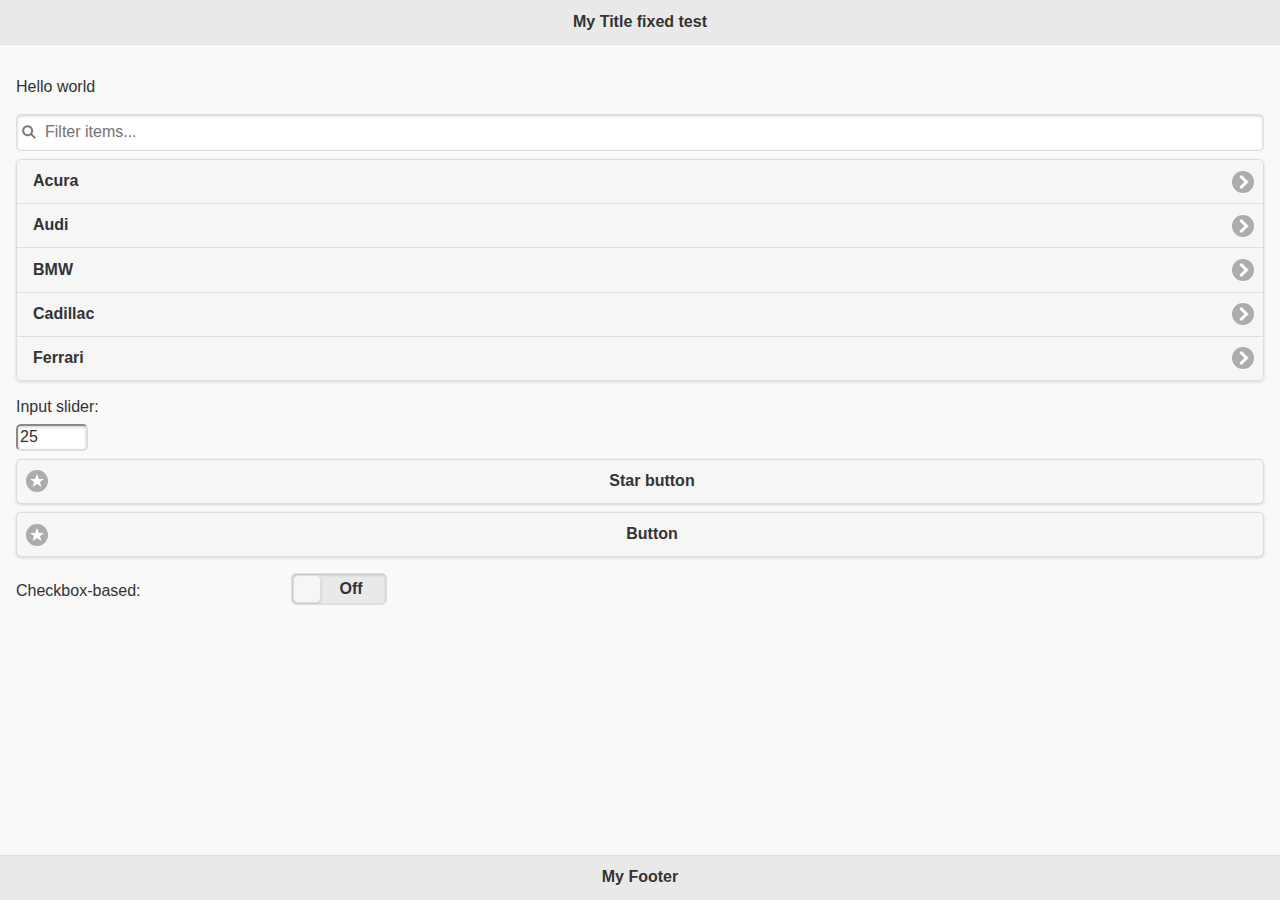
==== public_html/index.html @ 26bc1166 "Merge origin/master" ====
<!DOCTYPE html>
<!--
To change this license header, choose License Headers in Project Properties.
To change this template file, choose Tools | Templates
and open the template in the editor.
-->
<html>
<head>
    <title>My Page</title>
    <meta name="viewport" content="width=device-width, initial-scale=1">
    <link rel="stylesheet" href="css/jquery.mobile-1.4.5.min.css">
    <script src="js/jquery-1.11.3.min.js"></script>
    <script src="js/jquery.mobile-1.4.5.min.js"></script>
    <script type="text/javascript" src="js/jquery-ui.min.js"></script>
</head>
<body>  
    <div data-role="page">
 
        <div data-role="header" id="title" data-position="fixed">
            <h1>My Title fixed test</h1>
        </div><!-- /header -->
 
        <div role="main" class="ui-content">
            <p>Hello world</p>
            <ul data-role="listview" data-inset="true" data-filter="true">
            <li><a href="#">Acura</a></li>
            <li><a href="#">Audi</a></li>
            <li><a href="#">BMW</a></li>
            <li><a href="#">Cadillac</a></li>
            <li><a href="#">Ferrari</a></li>
            </ul>
            <form>
                <label for="slider-0">Input slider:</label>
                <input type="range" name="slider" id="slider-0" value="25" min="0" max="100" />
            </form>
            <a href="#" data-role="button" data-icon="star">Star button</a>
            <a href="#" data-role="button" data-icon="star" data-theme="a">Button</a>
            
            <div data-role="fieldcontain">
                <label for="checkbox-based-flipswitch">Checkbox-based:</label>
                <input type="checkbox" id="checkbox-based-flipswitch" data-role="flipswitch">
            </div>
            
        </div><!-- /content -->
 
        <div data-role="footer" data-position="fixed">
            <h4>My Footer</h4>
        </div><!-- /footer -->
 
    </div><!-- /page -->
</body>
</html>
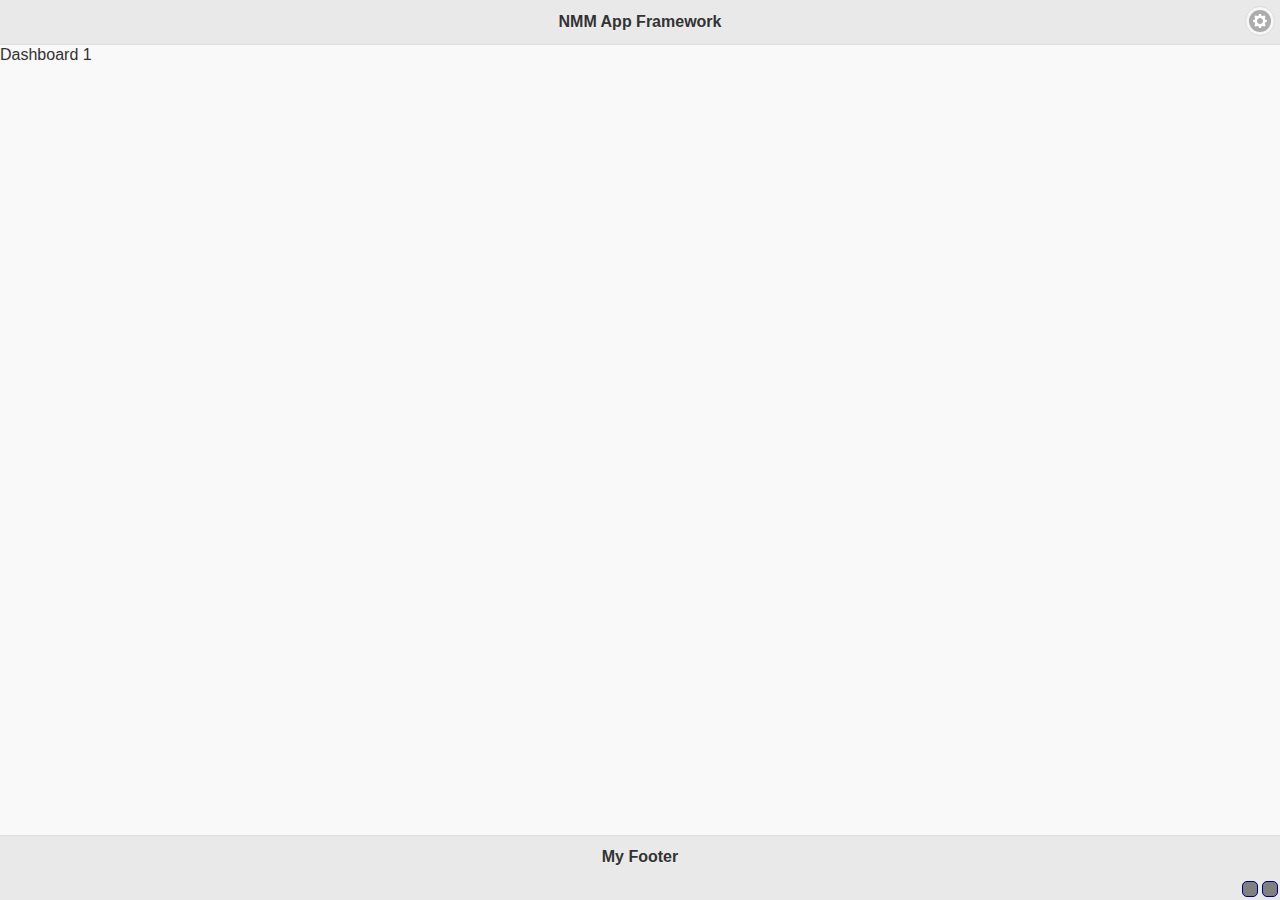
==== commit 5598401b: "Merge origin/master" ====
--- a/public_html/index.html
+++ b/public_html/index.html
@@ -6,47 +6,125 @@
 -->
 <html>
 <head>
-    <title>My Page</title>
+    <title>NMM App Framework</title>
     <meta name="viewport" content="width=device-width, initial-scale=1">
+    
     <link rel="stylesheet" href="css/jquery.mobile-1.4.5.min.css">
+    
     <script src="js/jquery-1.11.3.min.js"></script>
     <script src="js/jquery.mobile-1.4.5.min.js"></script>
-    <script type="text/javascript" src="js/jquery-ui.min.js"></script>
+    <script src="js/jquery-ui.min.js"></script>
+    
+    <script src="js/app.js"></script>
+    <link rel="stylesheet" href="css/app.css">
+   
 </head>
 <body>  
-    <div data-role="page">
+    
+    <div data-role="page" id="appMain">
  
         <div data-role="header" id="title" data-position="fixed">
-            <h1>My Title fixed test</h1>
-        </div><!-- /header -->
- 
-        <div role="main" class="ui-content">
-            <p>Hello world</p>
-            <ul data-role="listview" data-inset="true" data-filter="true">
-            <li><a href="#">Acura</a></li>
-            <li><a href="#">Audi</a></li>
-            <li><a href="#">BMW</a></li>
-            <li><a href="#">Cadillac</a></li>
-            <li><a href="#">Ferrari</a></li>
-            </ul>
-            <form>
-                <label for="slider-0">Input slider:</label>
-                <input type="range" name="slider" id="slider-0" value="25" min="0" max="100" />
-            </form>
-            <a href="#" data-role="button" data-icon="star">Star button</a>
-            <a href="#" data-role="button" data-icon="star" data-theme="a">Button</a>
-            
-            <div data-role="fieldcontain">
-                <label for="checkbox-based-flipswitch">Checkbox-based:</label>
-                <input type="checkbox" id="checkbox-based-flipswitch" data-role="flipswitch">
+            <h1>NMM App Framework</h1>
+            <a href="#optionsmenu" 
+               class="ui-btn-right ui-btn ui-btn-inline ui-mini ui-corner-all
+               ui-btn-icon-right ui-icon-gear ui-btn-icon-notext">Options</a>
+        </div>
+        
+        <div id="dashBoards">
+            <div id="dashBoard1">
+                Dashboard 1
             </div>
-            
-        </div><!-- /content -->
- 
+            <div id="dashBoard2">
+                Dashboard 2
+            </div>
+        </div>
+        
         <div data-role="footer" data-position="fixed">
             <h4>My Footer</h4>
-        </div><!-- /footer -->
- 
-    </div><!-- /page -->
+            <span id="remoteNetworkStatus" class="controlPanelStatusDisabled"></span>
+            <span id="localNetworkStatus" class="controlPanelStatusDisabled"></span>
+        </div>
+        
+    </div> 
+    
+    
+    <div data-role="page" id="optionsmenu" data-dialog="true">
+        
+        <div data-role="header" id="title" data-position="fixed">
+            <h1>NMM App Options</h1>
+        </div>
+        
+        <div data-role="collapsibleset" data-theme="a" data-content-theme="a" data-mini="true">
+            <div data-role="collapsible">
+                <h3>Display Settings</h3>
+                <ul data-role="listview">
+                    <li>
+                        <div data-role="fieldcontain">
+                            <label for="screenSaverOnOff">Checkbox-based:</label>
+                            <input type="checkbox" id="screenSaverOnOff" data-role="flipswitch" data-mini="true">
+                        </div>
+                    </li>
+                    <li>   
+                        <div>
+                            <div data-role="fieldcontain">
+                            <label for="demoModeOnOff">Demo Mode:</label>
+                            <input type="checkbox" id="demoModeOnOff" data-role="flipswitch" data-mini="true">
+                            </div>
+                        </div>
+                    </li>
+                </ul>
+            </div>
+            <div data-role="collapsible">
+                <h3>Local Network</h3>
+                <ul data-role="listview">
+                    <li>
+                        <div class="ui-field-contain">
+                            <label for="localNetworkName">Network Name:</label>
+                            <input type="text" name="localNetworkName" id="localNetworkName" value="" data-mini="true" />
+                        </div>
+                    </li>
+                    <li>
+                        <div class="ui-field-contain">
+                            <label for="localNetworkPassphrase">Network Passphrase:</label>
+                            <input type="text" name="localNetworkPassphrase" id="localNetworkPassphrase" value="" data-mini="true"  />
+                        </div>	
+                    </li>
+                </ul>
+            </div>
+            <div data-role="collapsible">
+                <h3>Remote Network</h3>
+                <ul data-role="listview">
+                    <li>
+                        <div class="ui-field-contain">
+                            <label for="remoteNetworkName">Network Name:</label>
+                            <input type="text" name="remoteNetworkName" id="remoteNetworkName" value="" data-mini="true" />
+                        </div>
+                    </li>
+                    <li>
+                        <div class="ui-field-contain">
+                            <label for="remoteNetworkPassphrase">Network Passphrase:</label>
+                            <input type="text" name="remoteNetworkPassphrase" id="remoteNetworkPassphrase" value="" data-mini="true"  />
+                        </div>	
+                    </li>
+                </ul>
+            </div>
+            <div data-role="collapsible">
+                <h3>Layout</h3>
+                <p>Final bit of collapsible content.</p>
+                
+                <div data-role="rangeslider" >
+                    <label for="range-1a">Rangeslider:</label>
+                    <input type="range" name="range-1a" id="range-1a" min="0" max="100" value="40">
+                    <label for="range-1b">Rangeslider:</label>
+                    <input type="range" name="range-1b" id="range-1b" min="0" max="100" value="80">
+                </div>
+
+            </div>
+        </div>
+
+    </div>
+
+
+
 </body>
 </html>--- a/public_html/css/app.css
+++ b/public_html/css/app.css
@@ -0,0 +1,66 @@
+/*
+To change this license header, choose License Headers in Project Properties.
+To change this template file, choose Tools | Templates
+and open the template in the editor.
+*/
+/* 
+    Created on : Oct 12, 2017, 3:32:24 PM
+    Author     : Todd
+*/
+
+.dashBoards{
+    text-align: center;
+    margin: 1px;
+    position: absolute;
+    top: 0px;
+    left: 0px;
+    bottom: 0px;
+    right:0px;
+    border: 2px solid;
+    border-color: navy;
+    border-radius: 5px;
+}
+
+
+
+.controlPanelStatusUp{
+    float: right;
+    margin: 2px;
+    right: 0px;
+    background: lime;
+    padding: 2px;
+    width: 10px;
+    height: 10px;
+    text-align: center;
+    border: 1px solid;
+    border-color: navy;
+    border-radius: 5px;
+}
+
+.controlPanelStatusDown{
+    float: right;
+    margin: 2px;
+    right: 0px;
+    background-color: red;
+    padding: 2px;
+    width: 10px;
+    height: 10px;
+    text-align: center;
+    border: 1px solid;
+    border-color: navy;
+    border-radius: 5px;
+}
+
+.controlPanelStatusDisabled{
+    float: right;
+    margin: 2px;
+    right: 0px;
+    background-color: gray;
+    padding: 2px;
+    width: 10px;
+    height: 10px;
+    text-align: center;
+    border: 1px solid;
+    border-color: navy;
+    border-radius: 5px;
+}
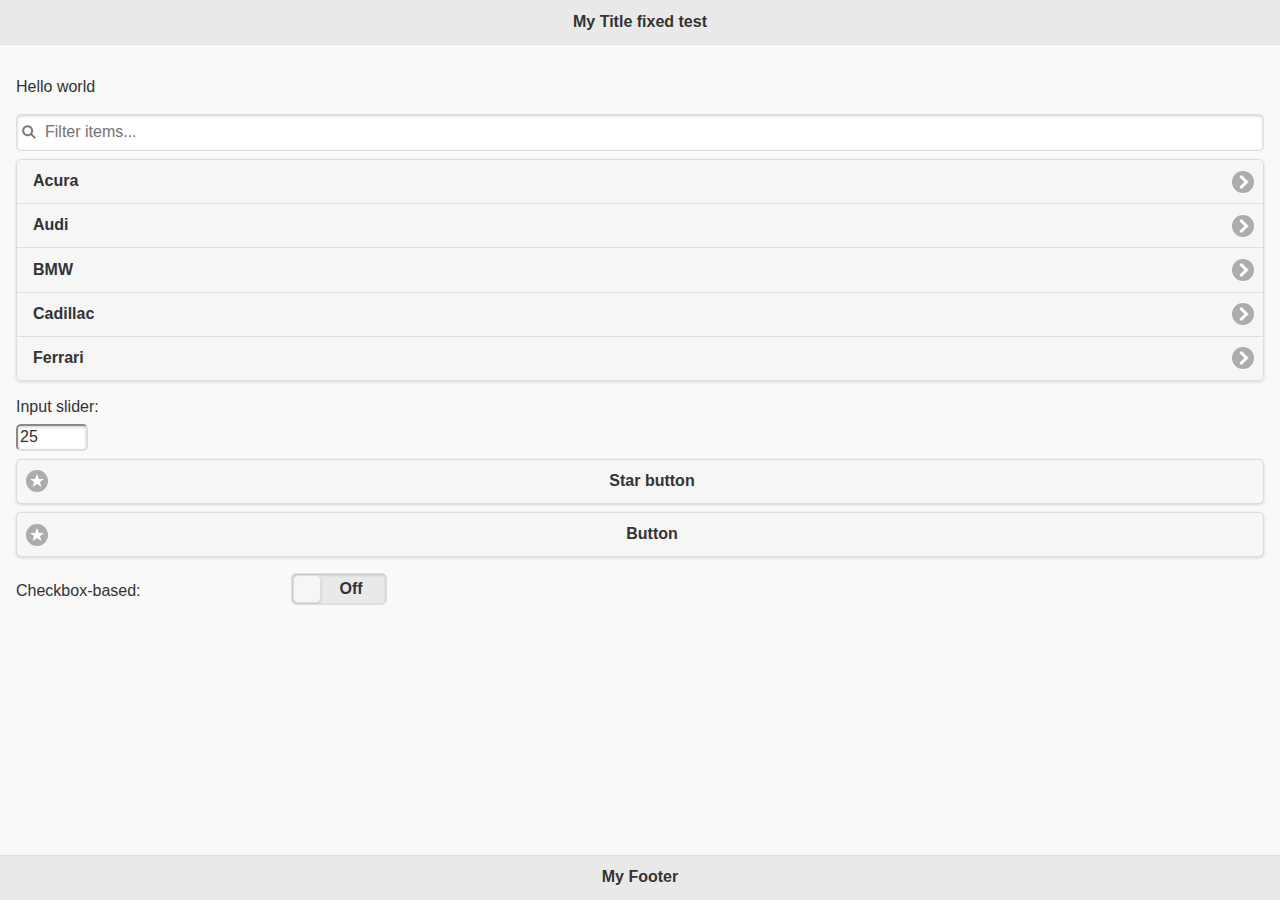
==== commit e66fff1c: "Revert "Merge origin/master"" ====
--- a/public_html/index.html
+++ b/public_html/index.html
@@ -6,125 +6,47 @@
 -->
 <html>
 <head>
-    <title>NMM App Framework</title>
+    <title>My Page</title>
     <meta name="viewport" content="width=device-width, initial-scale=1">
-    
     <link rel="stylesheet" href="css/jquery.mobile-1.4.5.min.css">
-    
     <script src="js/jquery-1.11.3.min.js"></script>
     <script src="js/jquery.mobile-1.4.5.min.js"></script>
-    <script src="js/jquery-ui.min.js"></script>
-    
-    <script src="js/app.js"></script>
-    <link rel="stylesheet" href="css/app.css">
-   
+    <script type="text/javascript" src="js/jquery-ui.min.js"></script>
 </head>
 <body>  
-    
-    <div data-role="page" id="appMain">
+    <div data-role="page">
  
         <div data-role="header" id="title" data-position="fixed">
-            <h1>NMM App Framework</h1>
-            <a href="#optionsmenu" 
-               class="ui-btn-right ui-btn ui-btn-inline ui-mini ui-corner-all
-               ui-btn-icon-right ui-icon-gear ui-btn-icon-notext">Options</a>
-        </div>
-        
-        <div id="dashBoards">
-            <div id="dashBoard1">
-                Dashboard 1
+            <h1>My Title fixed test</h1>
+        </div><!-- /header -->
+ 
+        <div role="main" class="ui-content">
+            <p>Hello world</p>
+            <ul data-role="listview" data-inset="true" data-filter="true">
+            <li><a href="#">Acura</a></li>
+            <li><a href="#">Audi</a></li>
+            <li><a href="#">BMW</a></li>
+            <li><a href="#">Cadillac</a></li>
+            <li><a href="#">Ferrari</a></li>
+            </ul>
+            <form>
+                <label for="slider-0">Input slider:</label>
+                <input type="range" name="slider" id="slider-0" value="25" min="0" max="100" />
+            </form>
+            <a href="#" data-role="button" data-icon="star">Star button</a>
+            <a href="#" data-role="button" data-icon="star" data-theme="a">Button</a>
+            
+            <div data-role="fieldcontain">
+                <label for="checkbox-based-flipswitch">Checkbox-based:</label>
+                <input type="checkbox" id="checkbox-based-flipswitch" data-role="flipswitch">
             </div>
-            <div id="dashBoard2">
-                Dashboard 2
-            </div>
-        </div>
-        
+            
+        </div><!-- /content -->
+ 
         <div data-role="footer" data-position="fixed">
             <h4>My Footer</h4>
-            <span id="remoteNetworkStatus" class="controlPanelStatusDisabled"></span>
-            <span id="localNetworkStatus" class="controlPanelStatusDisabled"></span>
-        </div>
-        
-    </div> 
-    
-    
-    <div data-role="page" id="optionsmenu" data-dialog="true">
-        
-        <div data-role="header" id="title" data-position="fixed">
-            <h1>NMM App Options</h1>
-        </div>
-        
-        <div data-role="collapsibleset" data-theme="a" data-content-theme="a" data-mini="true">
-            <div data-role="collapsible">
-                <h3>Display Settings</h3>
-                <ul data-role="listview">
-                    <li>
-                        <div data-role="fieldcontain">
-                            <label for="screenSaverOnOff">Checkbox-based:</label>
-                            <input type="checkbox" id="screenSaverOnOff" data-role="flipswitch" data-mini="true">
-                        </div>
-                    </li>
-                    <li>   
-                        <div>
-                            <div data-role="fieldcontain">
-                            <label for="demoModeOnOff">Demo Mode:</label>
-                            <input type="checkbox" id="demoModeOnOff" data-role="flipswitch" data-mini="true">
-                            </div>
-                        </div>
-                    </li>
-                </ul>
-            </div>
-            <div data-role="collapsible">
-                <h3>Local Network</h3>
-                <ul data-role="listview">
-                    <li>
-                        <div class="ui-field-contain">
-                            <label for="localNetworkName">Network Name:</label>
-                            <input type="text" name="localNetworkName" id="localNetworkName" value="" data-mini="true" />
-                        </div>
-                    </li>
-                    <li>
-                        <div class="ui-field-contain">
-                            <label for="localNetworkPassphrase">Network Passphrase:</label>
-                            <input type="text" name="localNetworkPassphrase" id="localNetworkPassphrase" value="" data-mini="true"  />
-                        </div>	
-                    </li>
-                </ul>
-            </div>
-            <div data-role="collapsible">
-                <h3>Remote Network</h3>
-                <ul data-role="listview">
-                    <li>
-                        <div class="ui-field-contain">
-                            <label for="remoteNetworkName">Network Name:</label>
-                            <input type="text" name="remoteNetworkName" id="remoteNetworkName" value="" data-mini="true" />
-                        </div>
-                    </li>
-                    <li>
-                        <div class="ui-field-contain">
-                            <label for="remoteNetworkPassphrase">Network Passphrase:</label>
-                            <input type="text" name="remoteNetworkPassphrase" id="remoteNetworkPassphrase" value="" data-mini="true"  />
-                        </div>	
-                    </li>
-                </ul>
-            </div>
-            <div data-role="collapsible">
-                <h3>Layout</h3>
-                <p>Final bit of collapsible content.</p>
-                
-                <div data-role="rangeslider" >
-                    <label for="range-1a">Rangeslider:</label>
-                    <input type="range" name="range-1a" id="range-1a" min="0" max="100" value="40">
-                    <label for="range-1b">Rangeslider:</label>
-                    <input type="range" name="range-1b" id="range-1b" min="0" max="100" value="80">
-                </div>
-
-            </div>
-        </div>
-
-    </div>
-
-
-
+        </div><!-- /footer -->
+ 
+    </div><!-- /page -->
 </body>
 </html>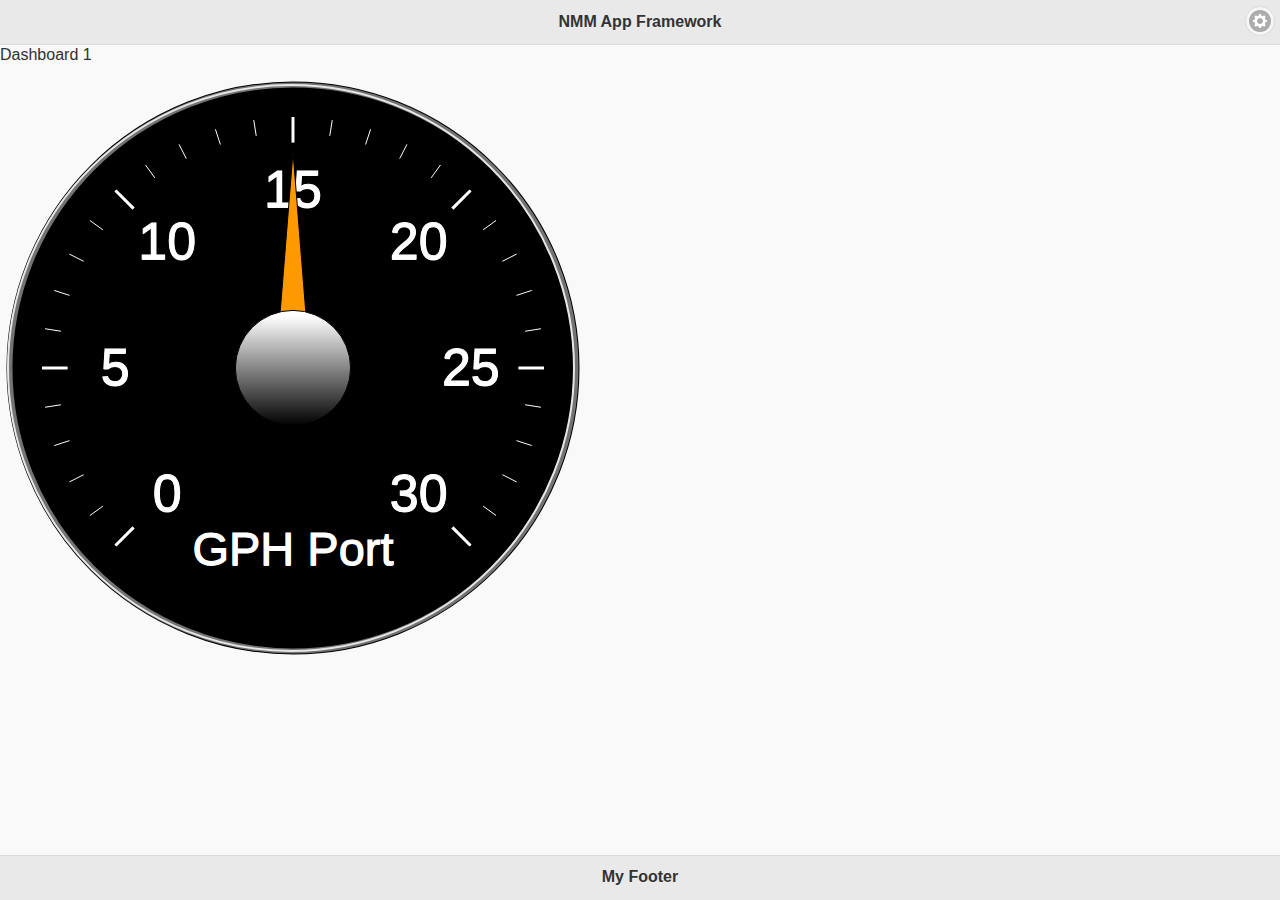
==== commit 282f27fd: "Merge origin/master" ====
--- a/public_html/index.html
+++ b/public_html/index.html
@@ -6,47 +6,127 @@
 -->
 <html>
 <head>
-    <title>My Page</title>
+    <title>NMM App Framework</title>
     <meta name="viewport" content="width=device-width, initial-scale=1">
+    
     <link rel="stylesheet" href="css/jquery.mobile-1.4.5.min.css">
+    
     <script src="js/jquery-1.11.3.min.js"></script>
     <script src="js/jquery.mobile-1.4.5.min.js"></script>
-    <script type="text/javascript" src="js/jquery-ui.min.js"></script>
+    <script src="js/jquery-ui.min.js"></script>
+    <script src="js/raphael.2.1.0.min.js"></script>
+   
+    <script src="js/app.js"></script>
+    <link rel="stylesheet" href="css/app.css">
+    <script src="js/vms_gauge.js"></script>
+   
 </head>
 <body>  
-    <div data-role="page">
+    
+    <div data-role="page" id="appMain">
  
         <div data-role="header" id="title" data-position="fixed">
-            <h1>My Title fixed test</h1>
-        </div><!-- /header -->
- 
-        <div role="main" class="ui-content">
-            <p>Hello world</p>
-            <ul data-role="listview" data-inset="true" data-filter="true">
-            <li><a href="#">Acura</a></li>
-            <li><a href="#">Audi</a></li>
-            <li><a href="#">BMW</a></li>
-            <li><a href="#">Cadillac</a></li>
-            <li><a href="#">Ferrari</a></li>
-            </ul>
-            <form>
-                <label for="slider-0">Input slider:</label>
-                <input type="range" name="slider" id="slider-0" value="25" min="0" max="100" />
-            </form>
-            <a href="#" data-role="button" data-icon="star">Star button</a>
-            <a href="#" data-role="button" data-icon="star" data-theme="a">Button</a>
-            
-            <div data-role="fieldcontain">
-                <label for="checkbox-based-flipswitch">Checkbox-based:</label>
-                <input type="checkbox" id="checkbox-based-flipswitch" data-role="flipswitch">
+            <h1>NMM App Framework</h1>
+            <a href="#optionsmenu" 
+               class="ui-btn-right ui-btn ui-btn-inline ui-mini ui-corner-all
+               ui-btn-icon-right ui-icon-gear ui-btn-icon-notext">Options</a>
+        </div>
+        
+        <div id="dashBoards">
+            <div id="dashBoard1">
+                Dashboard 1
             </div>
-            
-        </div><!-- /content -->
- 
+            <div id="dashBoard2">
+                Dashboard 2
+            </div>
+        </div>
+        
         <div data-role="footer" data-position="fixed">
             <h4>My Footer</h4>
-        </div><!-- /footer -->
- 
-    </div><!-- /page -->
+            <span id="remoteNetworkStatus" class="controlPanelStatusDisabled"></span>
+            <span id="localNetworkStatus" class="controlPanelStatusDisabled"></span>
+        </div>
+        
+    </div> 
+    
+    
+    <div data-role="page" id="optionsmenu" data-dialog="true">
+        
+        <div data-role="header" id="title" data-position="fixed">
+            <h1>NMM App Options</h1>
+        </div>
+        
+        <div data-role="collapsibleset" data-theme="a" data-content-theme="a" data-mini="true">
+            <div data-role="collapsible">
+                <h3>Display Settings</h3>
+                <ul data-role="listview">
+                    <li>
+                        <div data-role="fieldcontain">
+                            <label for="screenSaverOnOff">Checkbox-based:</label>
+                            <input type="checkbox" id="screenSaverOnOff" data-role="flipswitch" data-mini="true">
+                        </div>
+                    </li>
+                    <li>   
+                        <div>
+                            <div data-role="fieldcontain">
+                            <label for="demoModeOnOff">Demo Mode:</label>
+                            <input type="checkbox" id="demoModeOnOff" data-role="flipswitch" data-mini="true">
+                            </div>
+                        </div>
+                    </li>
+                </ul>
+            </div>
+            <div data-role="collapsible">
+                <h3>Local Network</h3>
+                <ul data-role="listview">
+                    <li>
+                        <div class="ui-field-contain">
+                            <label for="localNetworkName">Network Name:</label>
+                            <input type="text" name="localNetworkName" id="localNetworkName" value="" data-mini="true" />
+                        </div>
+                    </li>
+                    <li>
+                        <div class="ui-field-contain">
+                            <label for="localNetworkPassphrase">Network Passphrase:</label>
+                            <input type="text" name="localNetworkPassphrase" id="localNetworkPassphrase" value="" data-mini="true"  />
+                        </div>	
+                    </li>
+                </ul>
+            </div>
+            <div data-role="collapsible">
+                <h3>Remote Network</h3>
+                <ul data-role="listview">
+                    <li>
+                        <div class="ui-field-contain">
+                            <label for="remoteNetworkName">Network Name:</label>
+                            <input type="text" name="remoteNetworkName" id="remoteNetworkName" value="" data-mini="true" />
+                        </div>
+                    </li>
+                    <li>
+                        <div class="ui-field-contain">
+                            <label for="remoteNetworkPassphrase">Network Passphrase:</label>
+                            <input type="text" name="remoteNetworkPassphrase" id="remoteNetworkPassphrase" value="" data-mini="true"  />
+                        </div>	
+                    </li>
+                </ul>
+            </div>
+            <div data-role="collapsible">
+                <h3>Layout</h3>
+                <p>Final bit of collapsible content.</p>
+                
+                <div data-role="rangeslider" >
+                    <label for="range-1a">Rangeslider:</label>
+                    <input type="range" name="range-1a" id="range-1a" min="0" max="100" value="40">
+                    <label for="range-1b">Rangeslider:</label>
+                    <input type="range" name="range-1b" id="range-1b" min="0" max="100" value="80">
+                </div>
+
+            </div>
+        </div>
+
+    </div>
+
+
+
 </body>
 </html>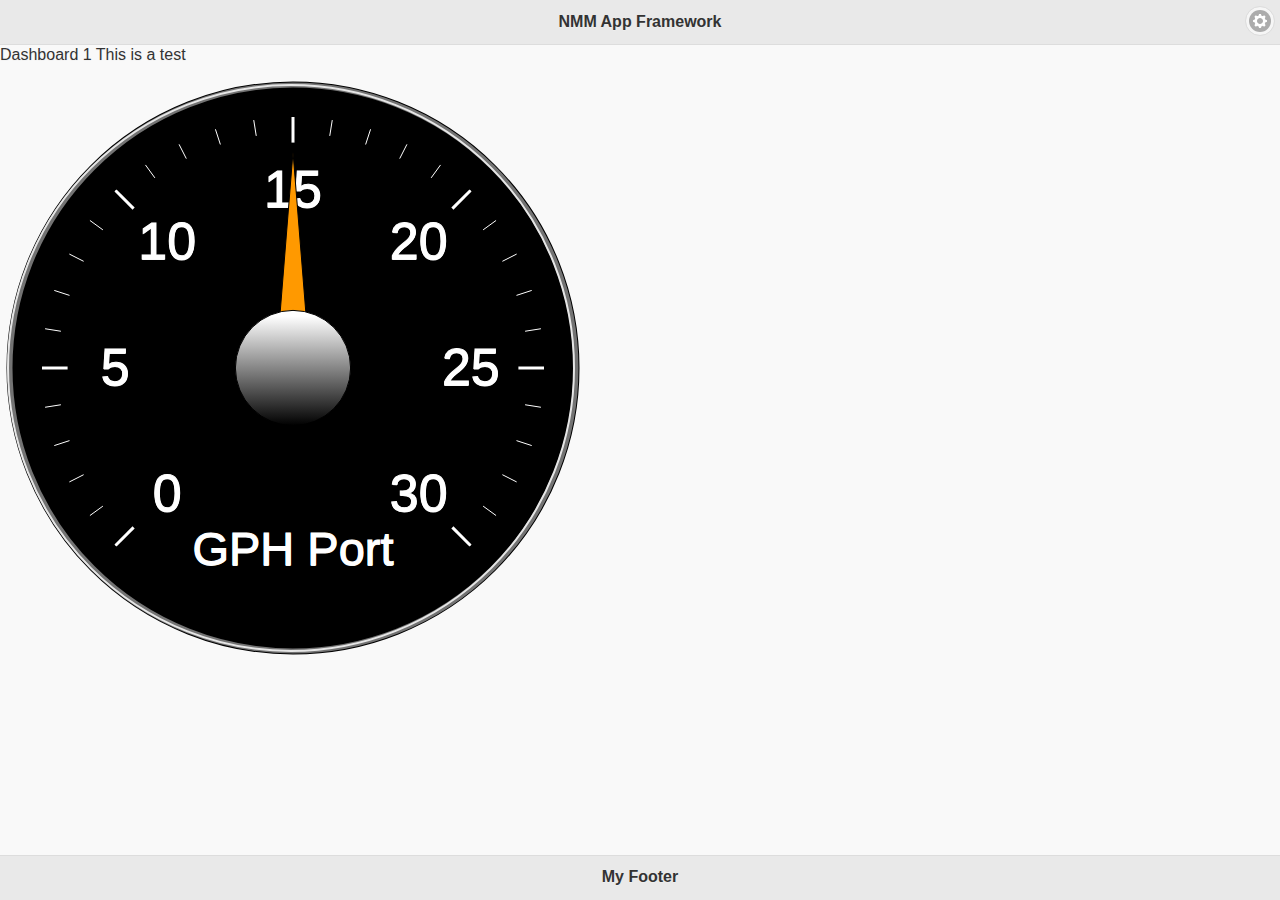
==== commit f2baafaf: "Merge origin/master" ====
--- a/public_html/index.html
+++ b/public_html/index.html
@@ -35,6 +35,7 @@
         <div id="dashBoards">
             <div id="dashBoard1">
                 Dashboard 1
+                This is a test
             </div>
             <div id="dashBoard2">
                 Dashboard 2
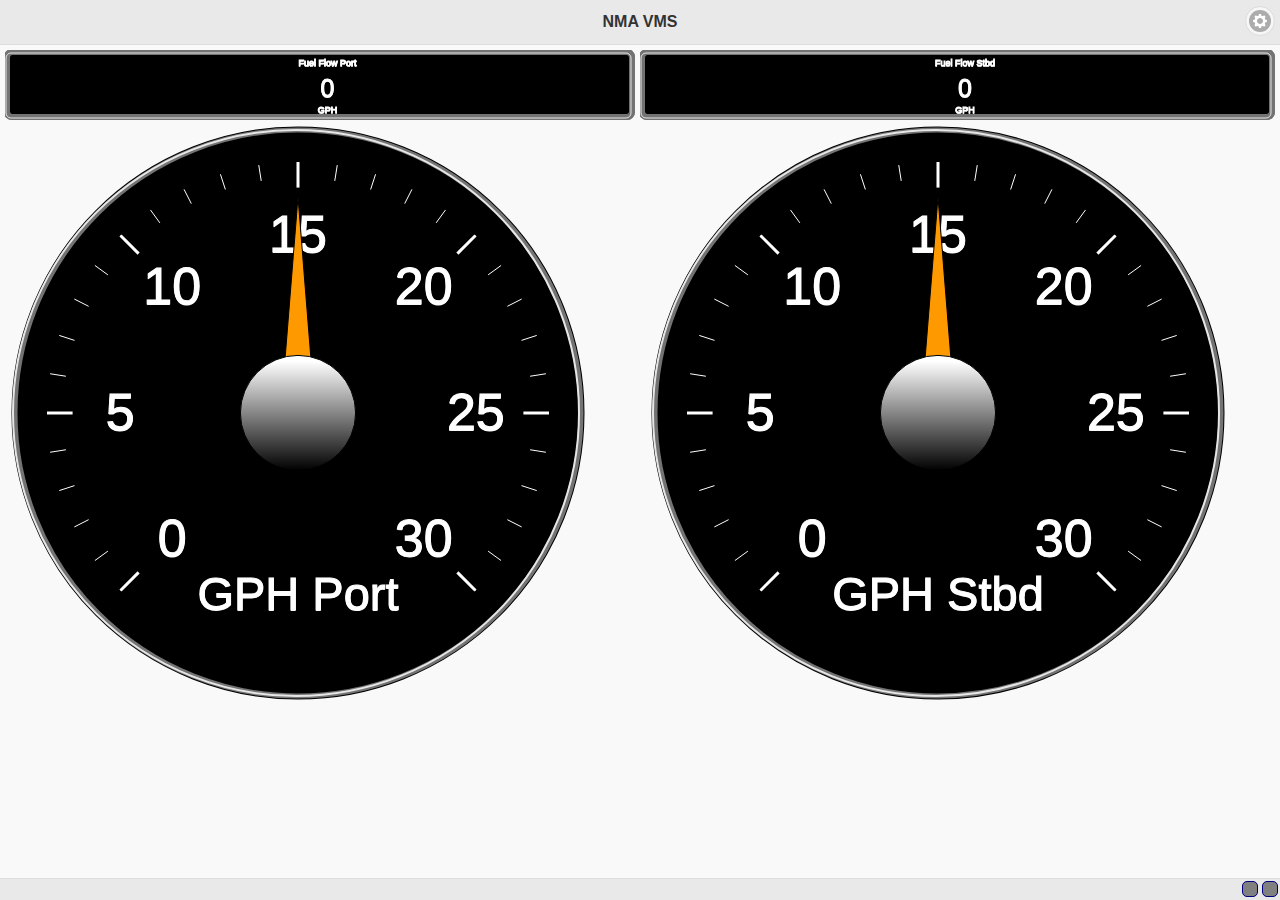
==== commit 45eb542f: "Merge origin/master" ====
--- a/public_html/index.html
+++ b/public_html/index.html
@@ -16,17 +16,23 @@
     <script src="js/jquery-ui.min.js"></script>
     <script src="js/raphael.2.1.0.min.js"></script>
    
+    <link rel="stylesheet" href="css/app.css">
+    
+    <script src="js/nma_gauge.js"></script>
+    <script src="js/nma_display.js"></script>
+    <script src="js/nma_graph.js"></script>
+    <script src="js/nma_warning.js"></script>
+    
+    <script src="js/app_settings.js"></script>
     <script src="js/app.js"></script>
-    <link rel="stylesheet" href="css/app.css">
-    <script src="js/vms_gauge.js"></script>
-   
+    
 </head>
 <body>  
     
     <div data-role="page" id="appMain">
  
         <div data-role="header" id="title" data-position="fixed">
-            <h1>NMM App Framework</h1>
+            <h1 id="appTitle">NMM App Framework</h1>
             <a href="#optionsmenu" 
                class="ui-btn-right ui-btn ui-btn-inline ui-mini ui-corner-all
                ui-btn-icon-right ui-icon-gear ui-btn-icon-notext">Options</a>
@@ -34,16 +40,13 @@
         
         <div id="dashBoards">
             <div id="dashBoard1">
-                Dashboard 1
-                This is a test
             </div>
             <div id="dashBoard2">
-                Dashboard 2
             </div>
         </div>
         
         <div data-role="footer" data-position="fixed">
-            <h4>My Footer</h4>
+            
             <span id="remoteNetworkStatus" class="controlPanelStatusDisabled"></span>
             <span id="localNetworkStatus" class="controlPanelStatusDisabled"></span>
         </div>
@@ -63,7 +66,7 @@
                 <ul data-role="listview">
                     <li>
                         <div data-role="fieldcontain">
-                            <label for="screenSaverOnOff">Checkbox-based:</label>
+                            <label for="screenSaverOnOff">Screen Saver:</label>
                             <input type="checkbox" id="screenSaverOnOff" data-role="flipswitch" data-mini="true">
                         </div>
                     </li>
@@ -77,22 +80,25 @@
                     </li>
                 </ul>
             </div>
-            <div data-role="collapsible">
+            <div data-role="collapsible" data-mini="true">
                 <h3>Local Network</h3>
-                <ul data-role="listview">
+                <ul data-role="listview" data-mini="true">
                     <li>
-                        <div class="ui-field-contain">
+                        <form>
+                        <!--<div class="ui-field-contain" data-mini="true">-->
                             <label for="localNetworkName">Network Name:</label>
                             <input type="text" name="localNetworkName" id="localNetworkName" value="" data-mini="true" />
-                        </div>
+                        <!--</div>-->
+                        </form>
                     </li>
                     <li>
-                        <div class="ui-field-contain">
+                        <div class="ui-field-contain" data-mini="true">
                             <label for="localNetworkPassphrase">Network Passphrase:</label>
                             <input type="text" name="localNetworkPassphrase" id="localNetworkPassphrase" value="" data-mini="true"  />
                         </div>	
                     </li>
                 </ul>
+                <span id="localNetworkText"></span>
             </div>
             <div data-role="collapsible">
                 <h3>Remote Network</h3>
@@ -110,7 +116,9 @@
                         </div>	
                     </li>
                 </ul>
+                <span id="remoteNetworkText"></span>
             </div>
+            <!--
             <div data-role="collapsible">
                 <h3>Layout</h3>
                 <p>Final bit of collapsible content.</p>
@@ -121,7 +129,7 @@
                     <label for="range-1b">Rangeslider:</label>
                     <input type="range" name="range-1b" id="range-1b" min="0" max="100" value="80">
                 </div>
-
+            -->
             </div>
         </div>
 
--- a/public_html/css/app.css
+++ b/public_html/css/app.css
@@ -0,0 +1,99 @@
+/*
+To change this license header, choose License Headers in Project Properties.
+To change this template file, choose Tools | Templates
+and open the template in the editor.
+*/
+/* 
+    Created on : Oct 12, 2017, 3:32:24 PM
+    Author     : Todd
+*/
+
+.dashBoards{
+    text-align: center;
+    margin: 1px;
+    position: absolute;
+    top: 0px;
+    left: 0px;
+    bottom: 0px;
+    right:0px;
+    border: 2px solid;
+    border-color: navy;
+    border-radius: 5px;
+}
+
+
+
+.controlPanelStatusUp{
+    float: right;
+    margin: 2px;
+    right: 0px;
+    background: lime;
+    padding: 2px;
+    width: 10px;
+    height: 10px;
+    text-align: center;
+    border: 1px solid;
+    border-color: navy;
+    border-radius: 5px;
+}
+
+.controlPanelStatusDown{
+    float: right;
+    margin: 2px;
+    right: 0px;
+    background-color: red;
+    padding: 2px;
+    width: 10px;
+    height: 10px;
+    text-align: center;
+    border: 1px solid;
+    border-color: navy;
+    border-radius: 5px;
+}
+
+.controlPanelStatusDisabled{
+    float: right;
+    margin: 2px;
+    right: 0px;
+    background-color: gray;
+    padding: 2px;
+    width: 10px;
+    height: 10px;
+    text-align: center;
+    border: 1px solid;
+    border-color: navy;
+    border-radius: 5px;
+}
+
+
+
+#main {
+    text-align: center;
+    /*margin: 1px;*/
+    position:absolute;
+    top:0px;
+    right:0px;
+    bottom:0px;
+    left:0px;
+/*    border: 2px solid;
+    border-color: navy;
+    border-radius: 5px;*/
+}
+
+#dashBoard1{
+    position: absolute;
+    width: 100%;
+    height: 90%;
+    /*background-color: orange;*/
+    /*activate the GPU for compositing each page */
+    -webkit-transform: translate3d(0, 0, 0);
+}
+
+#dashBoard2{
+    position: absolute;
+    width: 100%;
+    height: 90%;
+    /*background-color: blue;*/
+    /*activate the GPU for compositing each page */
+    -webkit-transform: translate3d(0, 0, 0);
+}
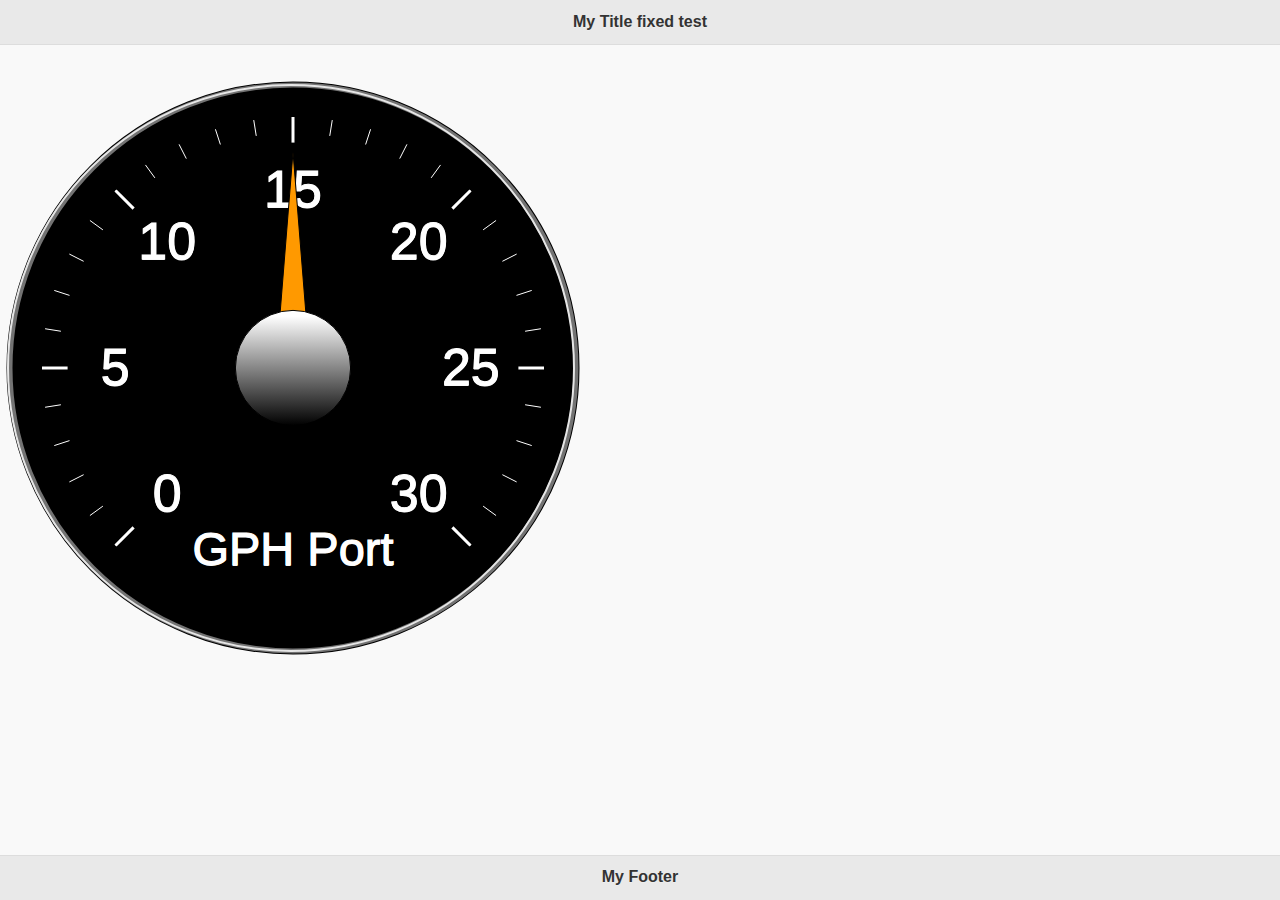
==== commit 22f68b7e: "Merge origin/master" ====
--- a/public_html/index.html
+++ b/public_html/index.html
@@ -6,136 +6,59 @@
 -->
 <html>
 <head>
-    <title>NMM App Framework</title>
+    <title>My Page</title>
     <meta name="viewport" content="width=device-width, initial-scale=1">
-    
     <link rel="stylesheet" href="css/jquery.mobile-1.4.5.min.css">
-    
     <script src="js/jquery-1.11.3.min.js"></script>
     <script src="js/jquery.mobile-1.4.5.min.js"></script>
-    <script src="js/jquery-ui.min.js"></script>
-    <script src="js/raphael.2.1.0.min.js"></script>
-   
-    <link rel="stylesheet" href="css/app.css">
+    <script type="text/javascript" src="js/jquery-ui.min.js"></script>
     
-    <script src="js/nma_gauge.js"></script>
-    <script src="js/nma_display.js"></script>
-    <script src="js/nma_graph.js"></script>
-    <script src="js/nma_warning.js"></script>
-    
-    <script src="js/app_settings.js"></script>
-    <script src="js/app.js"></script>
-    
+    <script type="text/javascript" src="js/raphael.2.1.0.min.js"></script>
+    <script type="text/javascript" src="js/vms_gauge.js"></script>
 </head>
 <body>  
-    
-    <div data-role="page" id="appMain">
+    <div data-role="page">
  
         <div data-role="header" id="title" data-position="fixed">
-            <h1 id="appTitle">NMM App Framework</h1>
-            <a href="#optionsmenu" 
-               class="ui-btn-right ui-btn ui-btn-inline ui-mini ui-corner-all
-               ui-btn-icon-right ui-icon-gear ui-btn-icon-notext">Options</a>
+            <h1>My Title fixed test</h1>
         </div>
-        
-        <div id="dashBoards">
-            <div id="dashBoard1">
+            <div id="main">
+            <div id="page1" class="page">
             </div>
-            <div id="dashBoard2">
-            </div>
-        </div>
-        
-        <div data-role="footer" data-position="fixed">
-            
-            <span id="remoteNetworkStatus" class="controlPanelStatusDisabled"></span>
-            <span id="localNetworkStatus" class="controlPanelStatusDisabled"></span>
-        </div>
-        
-    </div> 
-    
-    
-    <div data-role="page" id="optionsmenu" data-dialog="true">
-        
-        <div data-role="header" id="title" data-position="fixed">
-            <h1>NMM App Options</h1>
-        </div>
-        
-        <div data-role="collapsibleset" data-theme="a" data-content-theme="a" data-mini="true">
-            <div data-role="collapsible">
-                <h3>Display Settings</h3>
-                <ul data-role="listview">
-                    <li>
-                        <div data-role="fieldcontain">
-                            <label for="screenSaverOnOff">Screen Saver:</label>
-                            <input type="checkbox" id="screenSaverOnOff" data-role="flipswitch" data-mini="true">
-                        </div>
-                    </li>
-                    <li>   
-                        <div>
-                            <div data-role="fieldcontain">
-                            <label for="demoModeOnOff">Demo Mode:</label>
-                            <input type="checkbox" id="demoModeOnOff" data-role="flipswitch" data-mini="true">
-                            </div>
-                        </div>
-                    </li>
-                </ul>
-            </div>
-            <div data-role="collapsible" data-mini="true">
-                <h3>Local Network</h3>
-                <ul data-role="listview" data-mini="true">
-                    <li>
-                        <form>
-                        <!--<div class="ui-field-contain" data-mini="true">-->
-                            <label for="localNetworkName">Network Name:</label>
-                            <input type="text" name="localNetworkName" id="localNetworkName" value="" data-mini="true" />
-                        <!--</div>-->
-                        </form>
-                    </li>
-                    <li>
-                        <div class="ui-field-contain" data-mini="true">
-                            <label for="localNetworkPassphrase">Network Passphrase:</label>
-                            <input type="text" name="localNetworkPassphrase" id="localNetworkPassphrase" value="" data-mini="true"  />
-                        </div>	
-                    </li>
-                </ul>
-                <span id="localNetworkText"></span>
-            </div>
-            <div data-role="collapsible">
-                <h3>Remote Network</h3>
-                <ul data-role="listview">
-                    <li>
-                        <div class="ui-field-contain">
-                            <label for="remoteNetworkName">Network Name:</label>
-                            <input type="text" name="remoteNetworkName" id="remoteNetworkName" value="" data-mini="true" />
-                        </div>
-                    </li>
-                    <li>
-                        <div class="ui-field-contain">
-                            <label for="remoteNetworkPassphrase">Network Passphrase:</label>
-                            <input type="text" name="remoteNetworkPassphrase" id="remoteNetworkPassphrase" value="" data-mini="true"  />
-                        </div>	
-                    </li>
-                </ul>
-                <span id="remoteNetworkText"></span>
-            </div>
-            <!--
-            <div data-role="collapsible">
-                <h3>Layout</h3>
-                <p>Final bit of collapsible content.</p>
-                
-                <div data-role="rangeslider" >
-                    <label for="range-1a">Rangeslider:</label>
-                    <input type="range" name="range-1a" id="range-1a" min="0" max="100" value="40">
-                    <label for="range-1b">Rangeslider:</label>
-                    <input type="range" name="range-1b" id="range-1b" min="0" max="100" value="80">
-                </div>
-            -->
+            <div id="page2" class="page">
             </div>
         </div>
 
-    </div>
-
-
-
+        <!--
+        <div role="main" class="ui-content">
+            <p>Hello world</p>
+            <ul data-role="listview" data-inset="true" data-filter="true">
+            <li><a href="#">Acura</a></li>
+            <li><a href="#">Audi</a></li>
+            <li><a href="#">BMW</a></li>
+            <li><a href="#">Cadillac</a></li>
+            <li><a href="#">Ferrari</a></li>
+            </ul>
+            <form>
+                <label for="slider-0">Input slider:</label>
+                <input type="range" name="slider" id="slider-0" value="25" min="0" max="100" />
+            </form>
+            <a href="#" data-role="button" data-icon="star">Star button</a>
+            <a href="#" data-role="button" data-icon="star" data-theme="a">Button</a>
+            
+            <div data-role="fieldcontain">
+                <label for="checkbox-based-flipswitch">Checkbox-based:</label>
+                <input type="checkbox" id="checkbox-based-flipswitch" data-role="flipswitch">
+            </div>
+            
+        </div>
+        -->
+        <div data-role="footer" data-position="fixed">
+            <h4>My Footer</h4>
+        </div><!-- /footer -->
+ 
+    </div><!-- /page -->
+    
+    <script type="text/javascript" src="js/vms.js"></script>
 </body>
 </html>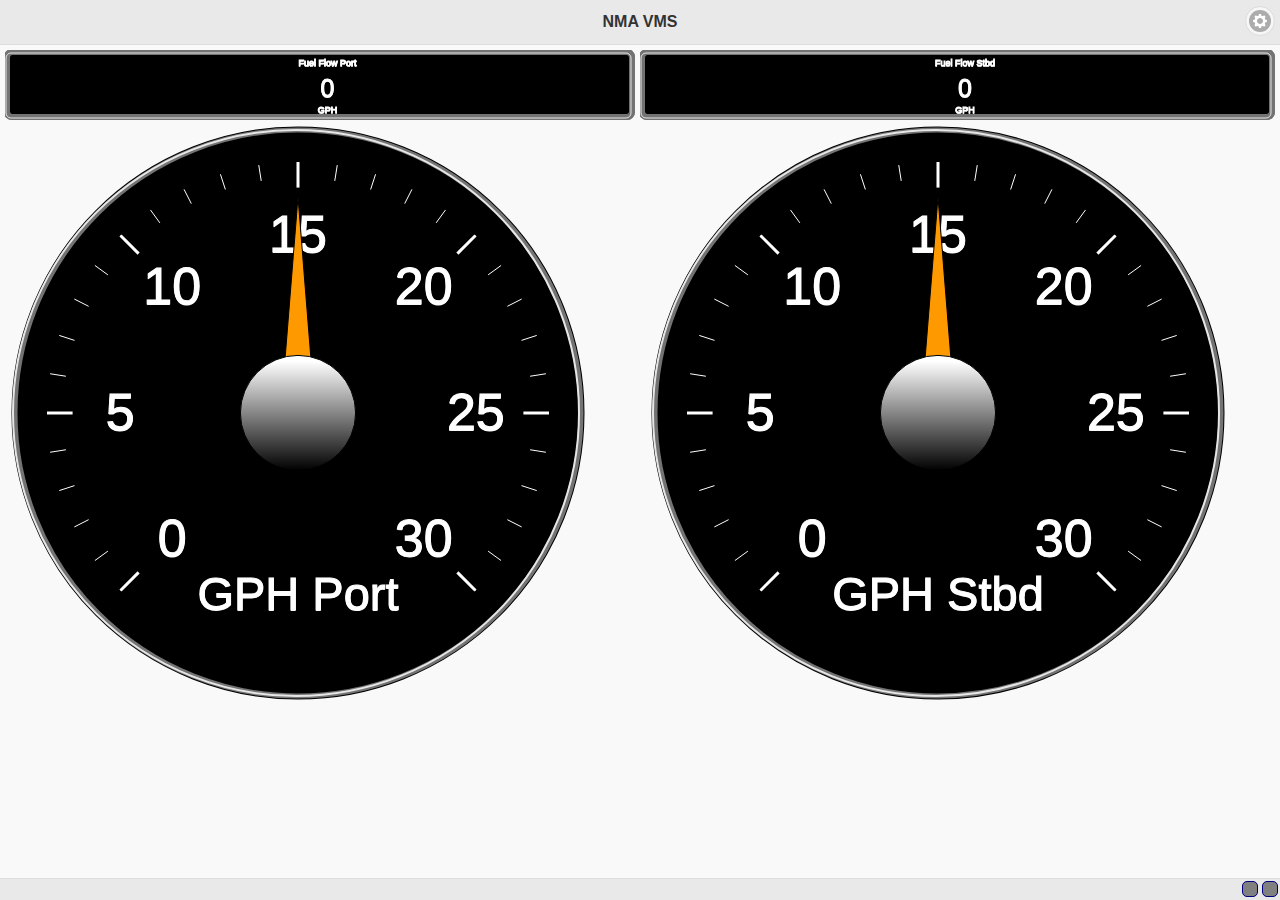
==== commit dd303dbd: "Merge origin/master" ====
--- a/public_html/index.html
+++ b/public_html/index.html
@@ -11,21 +11,34 @@
     <link rel="stylesheet" href="css/jquery.mobile-1.4.5.min.css">
     <script src="js/jquery-1.11.3.min.js"></script>
     <script src="js/jquery.mobile-1.4.5.min.js"></script>
-    <script type="text/javascript" src="js/jquery-ui.min.js"></script>
+    <script src="js/jquery-ui.min.js"></script>
+    <script src="js/raphael.2.1.0.min.js"></script>
+   
+    <link rel="stylesheet" href="css/app.css">
     
-    <script type="text/javascript" src="js/raphael.2.1.0.min.js"></script>
-    <script type="text/javascript" src="js/vms_gauge.js"></script>
+    <script src="js/nma_gauge.js"></script>
+    <script src="js/nma_display.js"></script>
+    <script src="js/nma_graph.js"></script>
+    <script src="js/nma_warning.js"></script>
+    
+    <script src="js/app_settings.js"></script>
+    <script src="js/app.js"></script>
+    
 </head>
 <body>  
     <div data-role="page">
  
         <div data-role="header" id="title" data-position="fixed">
-            <h1>My Title fixed test</h1>
+            <h1 id="appTitle">NMM App Framework</h1>
+            <a href="#optionsmenu" 
+               class="ui-btn-right ui-btn ui-btn-inline ui-mini ui-corner-all
+               ui-btn-icon-right ui-icon-gear ui-btn-icon-notext">Options</a>
         </div>
-            <div id="main">
-            <div id="page1" class="page">
+        
+        <div id="dashBoards">
+            <div id="dashBoard1">
             </div>
-            <div id="page2" class="page">
+            <div id="dashBoard2">
             </div>
         </div>
 
@@ -54,11 +67,96 @@
         </div>
         -->
         <div data-role="footer" data-position="fixed">
-            <h4>My Footer</h4>
-        </div><!-- /footer -->
- 
-    </div><!-- /page -->
+            
+            <span id="remoteNetworkStatus" class="controlPanelStatusDisabled"></span>
+            <span id="localNetworkStatus" class="controlPanelStatusDisabled"></span>
+        </div>
+        
+    </div> 
     
-    <script type="text/javascript" src="js/vms.js"></script>
+    
+    <div data-role="page" id="optionsmenu" data-dialog="true">
+        
+        <div data-role="header" id="title" data-position="fixed">
+            <h1>NMM App Options</h1>
+        </div>
+        
+        <div data-role="collapsibleset" data-theme="a" data-content-theme="a" data-mini="true">
+            <div data-role="collapsible">
+                <h3>Display Settings</h3>
+                <ul data-role="listview">
+                    <li>
+                        <div data-role="fieldcontain">
+                            <label for="screenSaverOnOff">Screen Saver:</label>
+                            <input type="checkbox" id="screenSaverOnOff" data-role="flipswitch" data-mini="true">
+                        </div>
+                    </li>
+                    <li>   
+                        <div>
+                            <div data-role="fieldcontain">
+                            <label for="demoModeOnOff">Demo Mode:</label>
+                            <input type="checkbox" id="demoModeOnOff" data-role="flipswitch" data-mini="true">
+                            </div>
+                        </div>
+                    </li>
+                </ul>
+            </div>
+            <div data-role="collapsible" data-mini="true">
+                <h3>Local Network</h3>
+                <ul data-role="listview" data-mini="true">
+                    <li>
+                        <form>
+                        <!--<div class="ui-field-contain" data-mini="true">-->
+                            <label for="localNetworkName">Network Name:</label>
+                            <input type="text" name="localNetworkName" id="localNetworkName" value="" data-mini="true" />
+                        <!--</div>-->
+                        </form>
+                    </li>
+                    <li>
+                        <div class="ui-field-contain" data-mini="true">
+                            <label for="localNetworkPassphrase">Network Passphrase:</label>
+                            <input type="text" name="localNetworkPassphrase" id="localNetworkPassphrase" value="" data-mini="true"  />
+                        </div>	
+                    </li>
+                </ul>
+                <span id="localNetworkText"></span>
+            </div>
+            <div data-role="collapsible">
+                <h3>Remote Network</h3>
+                <ul data-role="listview">
+                    <li>
+                        <div class="ui-field-contain">
+                            <label for="remoteNetworkName">Network Name:</label>
+                            <input type="text" name="remoteNetworkName" id="remoteNetworkName" value="" data-mini="true" />
+                        </div>
+                    </li>
+                    <li>
+                        <div class="ui-field-contain">
+                            <label for="remoteNetworkPassphrase">Network Passphrase:</label>
+                            <input type="text" name="remoteNetworkPassphrase" id="remoteNetworkPassphrase" value="" data-mini="true"  />
+                        </div>	
+                    </li>
+                </ul>
+                <span id="remoteNetworkText"></span>
+            </div>
+            <!--
+            <div data-role="collapsible">
+                <h3>Layout</h3>
+                <p>Final bit of collapsible content.</p>
+                
+                <div data-role="rangeslider" >
+                    <label for="range-1a">Rangeslider:</label>
+                    <input type="range" name="range-1a" id="range-1a" min="0" max="100" value="40">
+                    <label for="range-1b">Rangeslider:</label>
+                    <input type="range" name="range-1b" id="range-1b" min="0" max="100" value="80">
+                </div>
+            -->
+            </div>
+        </div>
+
+    </div>
+
+
+
 </body>
-</html>+</html>
--- a/public_html/css/app.css
+++ b/public_html/css/app.css
@@ -0,0 +1,99 @@
+/*
+To change this license header, choose License Headers in Project Properties.
+To change this template file, choose Tools | Templates
+and open the template in the editor.
+*/
+/* 
+    Created on : Oct 12, 2017, 3:32:24 PM
+    Author     : Todd
+*/
+
+.dashBoards{
+    text-align: center;
+    margin: 1px;
+    position: absolute;
+    top: 0px;
+    left: 0px;
+    bottom: 0px;
+    right:0px;
+    border: 2px solid;
+    border-color: navy;
+    border-radius: 5px;
+}
+
+
+
+.controlPanelStatusUp{
+    float: right;
+    margin: 2px;
+    right: 0px;
+    background: lime;
+    padding: 2px;
+    width: 10px;
+    height: 10px;
+    text-align: center;
+    border: 1px solid;
+    border-color: navy;
+    border-radius: 5px;
+}
+
+.controlPanelStatusDown{
+    float: right;
+    margin: 2px;
+    right: 0px;
+    background-color: red;
+    padding: 2px;
+    width: 10px;
+    height: 10px;
+    text-align: center;
+    border: 1px solid;
+    border-color: navy;
+    border-radius: 5px;
+}
+
+.controlPanelStatusDisabled{
+    float: right;
+    margin: 2px;
+    right: 0px;
+    background-color: gray;
+    padding: 2px;
+    width: 10px;
+    height: 10px;
+    text-align: center;
+    border: 1px solid;
+    border-color: navy;
+    border-radius: 5px;
+}
+
+
+
+#main {
+    text-align: center;
+    /*margin: 1px;*/
+    position:absolute;
+    top:0px;
+    right:0px;
+    bottom:0px;
+    left:0px;
+/*    border: 2px solid;
+    border-color: navy;
+    border-radius: 5px;*/
+}
+
+#dashBoard1{
+    position: absolute;
+    width: 100%;
+    height: 90%;
+    /*background-color: orange;*/
+    /*activate the GPU for compositing each page */
+    -webkit-transform: translate3d(0, 0, 0);
+}
+
+#dashBoard2{
+    position: absolute;
+    width: 100%;
+    height: 90%;
+    /*background-color: blue;*/
+    /*activate the GPU for compositing each page */
+    -webkit-transform: translate3d(0, 0, 0);
+}
